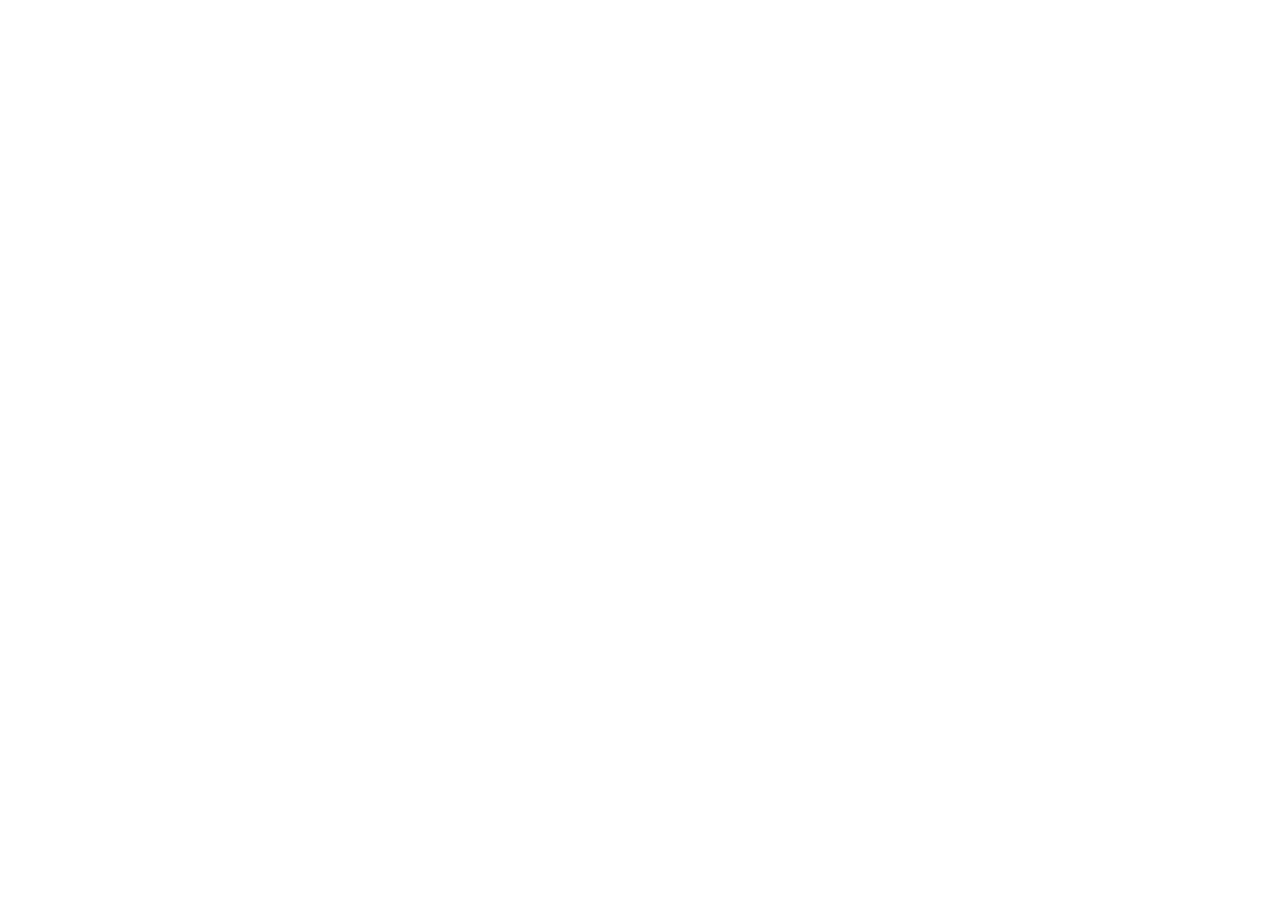
==== communication.html @ 15129159 "properly renamed" ====
<!doctype html>
<html lang="en">
  <head>
    <meta charset="utf-8">
    <meta name="viewport" content="width=device-width, initial-scale=1">
    <title>Computing in Communication</title>
    <link
      href="https://cdn.jsdelivr.net/npm/bootstrap@5.3.3/dist/css/bootstrap.min.css"
      rel="stylesheet"
      integrity="sha384-QWTKZyjpPEjISv5WaRU9OFeRpok6YctnYmDr5pNlyT2bRjXh0JMhjY6hW+ALEwIH"
      crossorigin="anonymous">
  </head>
  <body>
    <p>
        
    </p>


    <script
      src="https://cdn.jsdelivr.net/npm/bootstrap@5.3.3/dist/js/bootstrap.bundle.min.js"
      integrity="sha384-YvpcrYf0tY3lHB60NNkmXc5s9fDVZLESaAA55NDzOxhy9GkcIdslK1eN7N6jIeHz"
      crossorigin="anonymous"></script>
  </body>
</html>
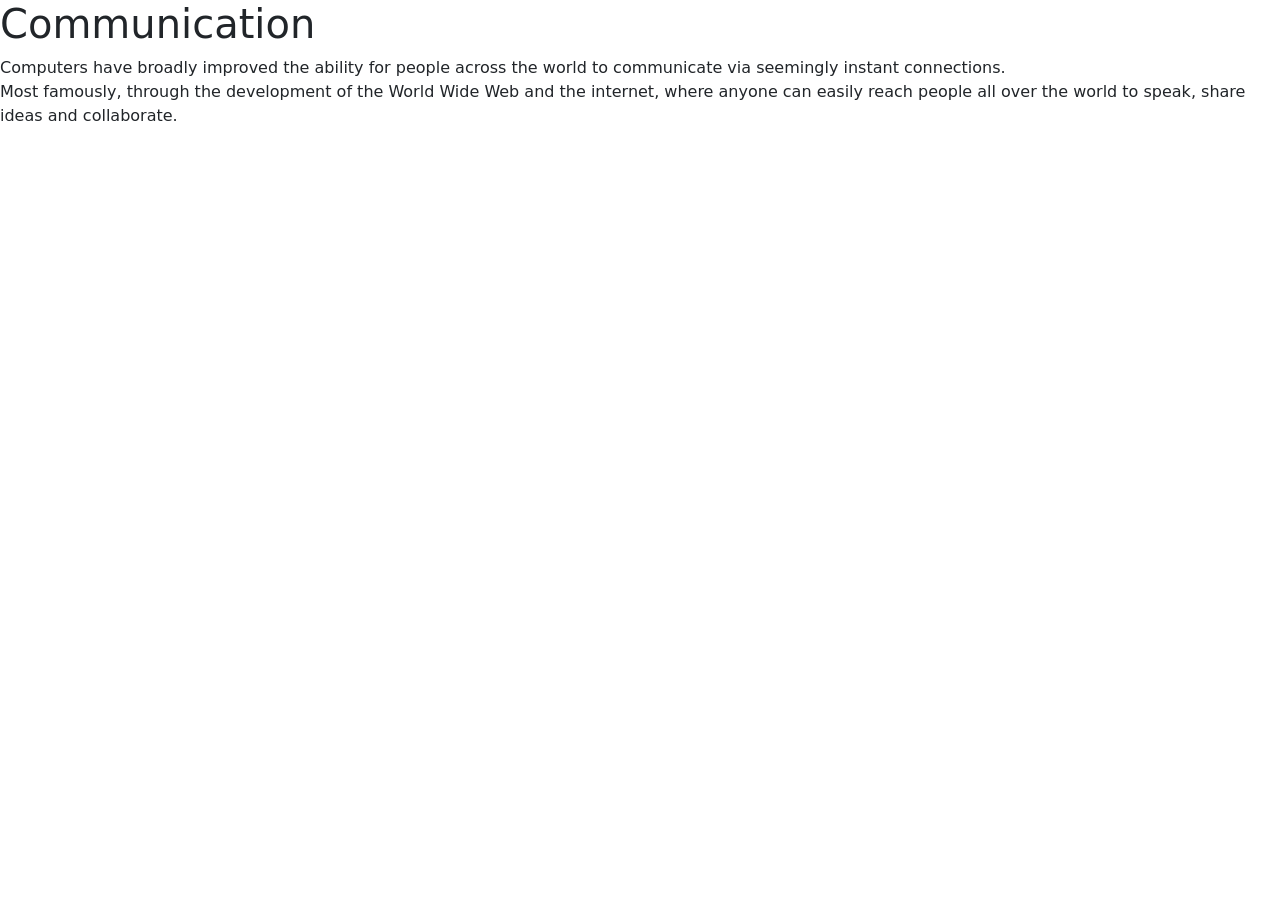
==== commit 9003e286: "added header/intro" ====
--- a/communication.html
+++ b/communication.html
@@ -11,9 +11,15 @@
       crossorigin="anonymous">
   </head>
   <body>
+    <h1>Communication</h1>
     <p>
+        Computers have broadly improved the ability for people across the world to communicate via seemingly instant connections. 
+        <br>Most famously, through the development of the World Wide Web and the internet, where anyone can easily reach people all over the world to speak, share ideas and collaborate.
         
     </p>
+    <ul>
+      
+    </ul>
 
 
     <script
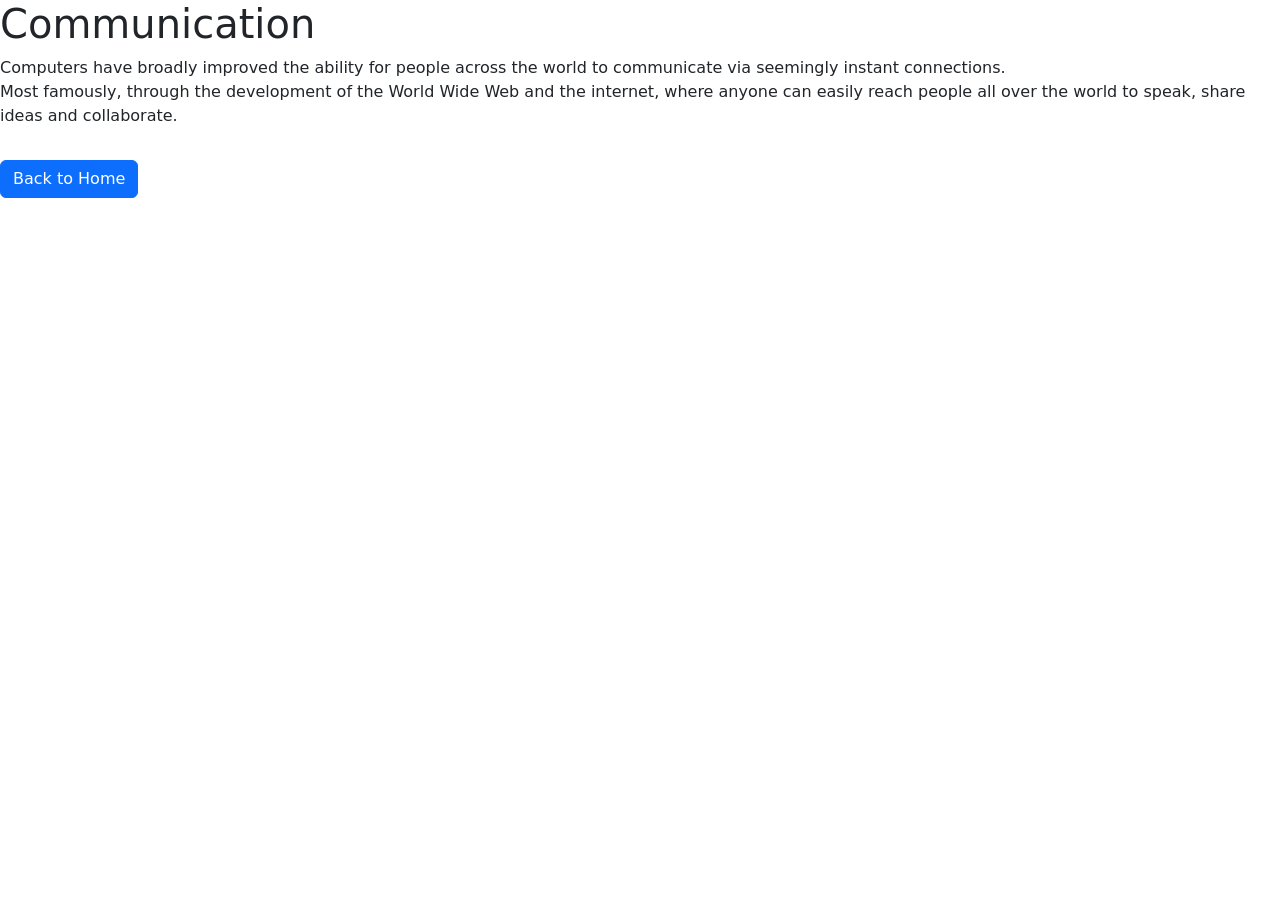
==== commit a357f0e9: "deleted copy and renamed comm page" ====
--- a/communication.html
+++ b/communication.html
@@ -26,5 +26,6 @@
       src="https://cdn.jsdelivr.net/npm/bootstrap@5.3.3/dist/js/bootstrap.bundle.min.js"
       integrity="sha384-YvpcrYf0tY3lHB60NNkmXc5s9fDVZLESaAA55NDzOxhy9GkcIdslK1eN7N6jIeHz"
       crossorigin="anonymous"></script>
+      <a href="Main.html" class="btn btn-primary mt-3">Back to Home</a>
   </body>
 </html>
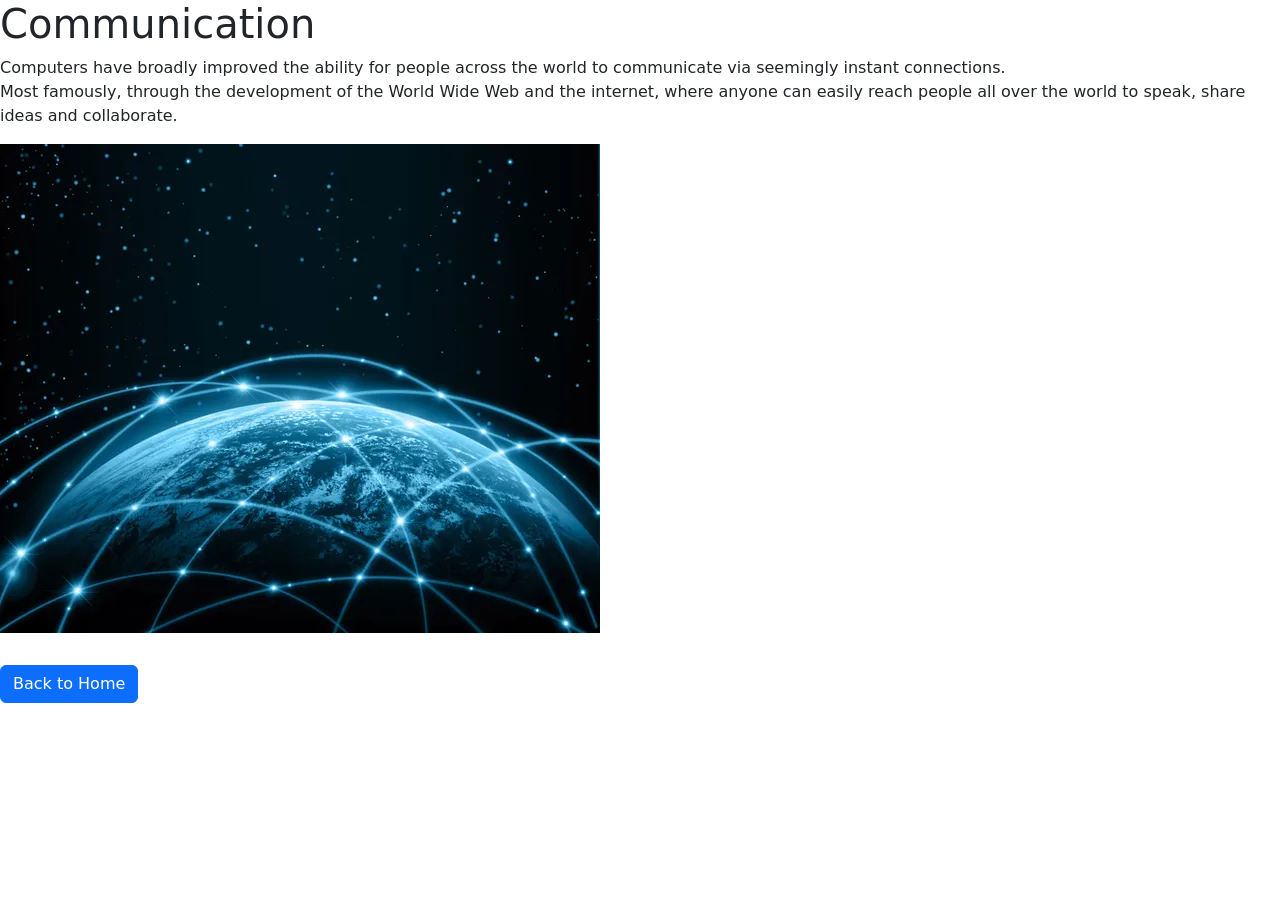
==== commit 5f03560a: "added internet photo" ====
--- a/communication.html
+++ b/communication.html
@@ -17,6 +17,7 @@
         <br>Most famously, through the development of the World Wide Web and the internet, where anyone can easily reach people all over the world to speak, share ideas and collaborate.
         
     </p>
+    <img src="globalCommunicationImage.webp" alt="Generic Internety Stock Photo">
     <ul>
       
     </ul>
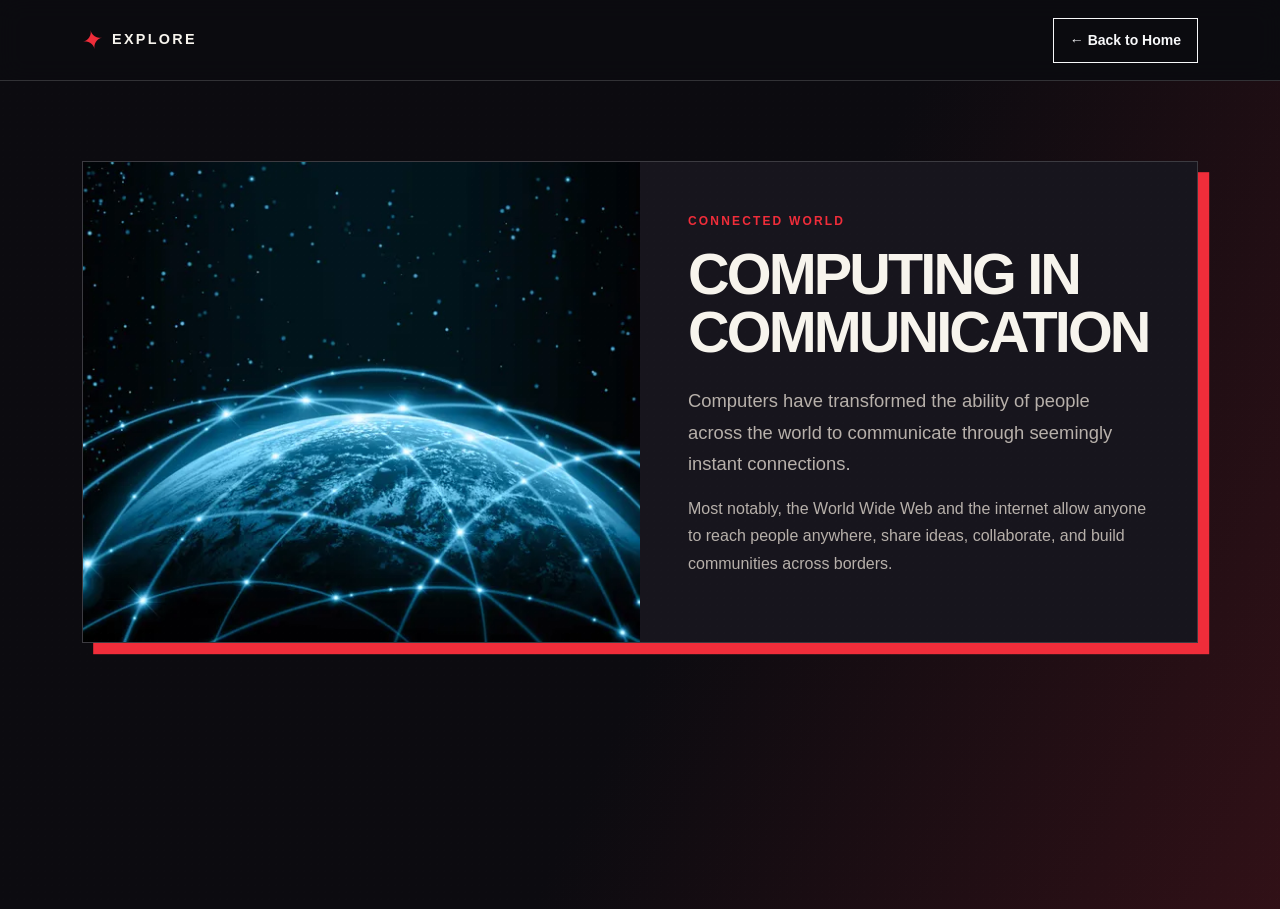
==== commit dfd20434: "Update main so it uses css file and healthcare is in the same format as main" ====
--- a/communication.html
+++ b/communication.html
@@ -1,32 +1,44 @@
-<!doctype html>
+<!DOCTYPE html>
 <html lang="en">
-  <head>
-    <meta charset="utf-8">
+<head>
+    <meta charset="UTF-8">
     <meta name="viewport" content="width=device-width, initial-scale=1">
+    <meta name="description" content="How computing has transformed global communication.">
     <title>Computing in Communication</title>
-    <link
-      href="https://cdn.jsdelivr.net/npm/bootstrap@5.3.3/dist/css/bootstrap.min.css"
-      rel="stylesheet"
-      integrity="sha384-QWTKZyjpPEjISv5WaRU9OFeRpok6YctnYmDr5pNlyT2bRjXh0JMhjY6hW+ALEwIH"
-      crossorigin="anonymous">
-  </head>
-  <body>
-    <h1>Communication</h1>
-    <p>
-        Computers have broadly improved the ability for people across the world to communicate via seemingly instant connections. 
-        <br>Most famously, through the development of the World Wide Web and the internet, where anyone can easily reach people all over the world to speak, share ideas and collaborate.
-        
-    </p>
-    <img src="globalCommunicationImage.webp" alt="Generic Internety Stock Photo">
-    <ul>
-      
-    </ul>
+    <link href="https://cdn.jsdelivr.net/npm/bootstrap@5.3.8/dist/css/bootstrap.min.css" rel="stylesheet">
+    <link href="Main.css" rel="stylesheet">
+</head>
+<body class="theme-night communication-page">
+    <nav class="site-nav navbar sticky-top" aria-label="Communication page navigation">
+        <div class="container py-2">
+            <a class="navbar-brand d-flex align-items-center" href="Main.html">
+                <span class="brand-mark" aria-hidden="true">✦</span>
+                <span class="brand-name fw-bold">Explore</span>
+            </a>
+            <a class="btn btn-outline-light btn-sm" href="Main.html">← Back to Home</a>
+        </div>
+    </nav>
 
+    <main class="communication-main">
+        <div class="container py-5">
+            <article class="communication-card">
+                <div class="row g-0 align-items-stretch">
+                    <div class="col-lg-6">
+                        <img src="globalCommunicationImage.webp" class="communication-image" alt="People communicating around the world">
+                    </div>
+                    <div class="col-lg-6 d-flex align-items-center">
+                        <div class="communication-copy p-4 p-md-5">
+                            <p class="eyebrow mb-3">Connected world</p>
+                            <h1>Computing in Communication</h1>
+                            <p class="communication-lead">Computers have transformed the ability of people across the world to communicate through seemingly instant connections.</p>
+                            <p>Most notably, the World Wide Web and the internet allow anyone to reach people anywhere, share ideas, collaborate, and build communities across borders.</p>
+                        </div>
+                    </div>
+                </div>
+            </article>
+        </div>
+    </main>
 
-    <script
-      src="https://cdn.jsdelivr.net/npm/bootstrap@5.3.3/dist/js/bootstrap.bundle.min.js"
-      integrity="sha384-YvpcrYf0tY3lHB60NNkmXc5s9fDVZLESaAA55NDzOxhy9GkcIdslK1eN7N6jIeHz"
-      crossorigin="anonymous"></script>
-      <a href="Main.html" class="btn btn-primary mt-3">Back to Home</a>
-  </body>
+    <script src="https://cdn.jsdelivr.net/npm/bootstrap@5.3.8/dist/js/bootstrap.bundle.min.js"></script>
+</body>
 </html>
--- a/Main.css
+++ b/Main.css
@@ -0,0 +1,300 @@
+:root {
+    --ink: #f7f4ed;
+    --muted: #b7b0aa;
+    --primary: #f02d3a;
+    --background: #0c0b10;
+    --panel: #17151d;
+    --border: rgba(255, 255, 255, 0.16);
+    --accent: #f02d3a;
+    --accent-soft: rgba(240, 45, 58, 0.16);
+}
+
+body {
+    background: var(--background);
+    color: var(--ink);
+    font-family: "Arial Narrow", Arial, Helvetica, sans-serif;
+    overflow-x: hidden;
+    transition: background 0.8s ease, color 0.8s ease;
+}
+
+body::before {
+    background-image: radial-gradient(rgba(255, 255, 255, 0.12) 1px, transparent 1px);
+    background-size: 7px 7px;
+    content: "";
+    inset: 0;
+    opacity: 0.08;
+    pointer-events: none;
+    position: fixed;
+    z-index: 10;
+}
+
+body.theme-archive {
+    --background: #11151a;
+    --panel: #1b2227;
+    --accent: #36d1c4;
+    --accent-soft: rgba(54, 209, 196, 0.15);
+}
+
+body.theme-reckoning {
+    --background: #210d13;
+    --panel: #2b1119;
+    --accent: #ff6b35;
+    --accent-soft: rgba(255, 107, 53, 0.15);
+}
+
+.site-nav {
+    background: rgba(12, 11, 16, 0.82);
+    border-bottom: 1px solid var(--border);
+    backdrop-filter: blur(12px);
+    transition: background 0.8s ease;
+    z-index: 20;
+}
+
+.brand-mark {
+    color: var(--accent);
+    font-size: 1.6rem;
+    margin-right: 0.5rem;
+    transform: rotate(-12deg);
+    transition: color 0.8s ease;
+}
+
+.brand-name {
+    color: var(--ink);
+    font-size: 0.9rem;
+    letter-spacing: 0.16em;
+    text-transform: uppercase;
+}
+
+.hero {
+    background: linear-gradient(115deg, var(--background) 0%, var(--background) 55%, var(--accent-soft) 100%);
+    min-height: 82vh;
+    padding: 7rem 0 6rem;
+    position: relative;
+    transition: background 0.8s ease;
+}
+
+.hero::after {
+    border: 1px solid var(--accent);
+    content: "";
+    height: 24rem;
+    opacity: 0.35;
+    position: absolute;
+    right: -9rem;
+    top: 8rem;
+    transform: rotate(38deg);
+    width: 24rem;
+}
+
+.eyebrow {
+    color: var(--accent);
+    font-size: 0.75rem;
+    font-weight: 700;
+    letter-spacing: 0.18em;
+    text-transform: uppercase;
+    transition: color 0.8s ease;
+}
+
+.hero h1 {
+    font-size: clamp(3.2rem, 8vw, 7rem);
+    font-weight: 900;
+    letter-spacing: -0.08em;
+    line-height: 0.88;
+    max-width: 48rem;
+    text-transform: uppercase;
+}
+
+.hero-copy {
+    color: var(--muted);
+    font-size: 1.05rem;
+    line-height: 1.7;
+    max-width: 36rem;
+}
+
+.btn-primary {
+    background: var(--accent);
+    border-color: var(--accent);
+    color: #0c0b10;
+    font-weight: 800;
+    text-transform: uppercase;
+}
+
+.btn-primary:hover,
+.btn-primary:focus {
+    background: var(--ink);
+    border-color: var(--ink);
+    color: #0c0b10;
+}
+
+.btn {
+    border-radius: 0;
+    font-weight: 600;
+    padding: 0.7rem 1rem;
+    transition: background 0.3s ease, color 0.3s ease, border-color 0.3s ease;
+}
+
+.intro-panel {
+    background: var(--panel);
+    border: 1px solid var(--border);
+    box-shadow: 0.7rem 0.7rem 0 var(--accent);
+    color: var(--ink);
+    min-height: 20rem;
+    padding: 2.2rem;
+    position: relative;
+    transform: rotate(2deg);
+    transition: background 0.8s ease, box-shadow 0.8s ease;
+}
+
+.panel-icon {
+    color: var(--accent);
+    font-size: 2rem;
+    margin-bottom: 4rem;
+}
+
+.resources {
+    background: var(--background);
+    padding: 7rem 0 8rem;
+    transition: background 0.8s ease;
+}
+
+.section-heading {
+    font-size: clamp(2rem, 4vw, 3.4rem);
+    font-weight: 900;
+    letter-spacing: -0.06em;
+    text-transform: uppercase;
+}
+
+.resource-card {
+    background: var(--panel);
+    border: 1px solid var(--border);
+    border-radius: 0;
+    height: 100%;
+    padding: 1.5rem;
+    position: relative;
+    transition: background 0.8s ease, border-color 0.3s ease, transform 0.3s ease;
+}
+
+.resource-card:hover {
+    border-color: var(--accent);
+    transform: translate(-4px, -4px) rotate(-1deg);
+}
+
+.resource-icon {
+    color: var(--accent);
+    font-size: 1.5rem;
+    margin-bottom: 1.25rem;
+}
+
+.resource-card h3 {
+    font-size: 1.25rem;
+    font-weight: 700;
+    text-transform: uppercase;
+}
+
+.resource-card p {
+    color: var(--muted);
+    line-height: 1.6;
+}
+
+.resource-link {
+    color: var(--accent);
+    font-weight: 600;
+    text-decoration: none;
+    text-transform: uppercase;
+}
+
+.resource-link:hover {
+    color: var(--ink);
+    text-decoration: underline;
+}
+
+footer {
+    background: var(--panel);
+    border-top: 1px solid var(--border);
+    color: var(--muted);
+    transition: background 0.8s ease;
+}
+
+/* Shared article pages */
+.article-main,
+.communication-main {
+    background: linear-gradient(115deg, var(--background) 0%, var(--background) 55%, var(--accent-soft) 100%);
+    min-height: calc(100vh - 72px);
+}
+
+.article-card,
+.communication-card {
+    background: var(--panel);
+    border: 1px solid var(--border);
+    box-shadow: 0.7rem 0.7rem 0 var(--accent);
+    margin: 2rem auto;
+    overflow: hidden;
+}
+
+.article-copy,
+.communication-copy {
+    min-width: 0;
+    width: 100%;
+}
+
+.article-image,
+.communication-image {
+    display: block;
+    min-height: 30rem;
+    object-fit: cover;
+    width: 100%;
+}
+
+.article-copy h1,
+.communication-copy h1 {
+    font-size: clamp(2.25rem, 4.5vw, 4.5rem);
+    font-weight: 900;
+    letter-spacing: -0.05em;
+    line-height: 1;
+    margin-bottom: 1.5rem;
+    overflow-wrap: anywhere;
+    text-transform: uppercase;
+}
+
+.article-copy p:not(.eyebrow),
+.communication-copy p:not(.eyebrow) {
+    color: var(--muted);
+    line-height: 1.7;
+}
+
+.article-copy .article-lead,
+.communication-copy .communication-lead {
+    color: var(--ink);
+    font-size: 1.15rem;
+}
+
+@media (max-width: 767.98px) {
+    .hero {
+        min-height: auto;
+        padding: 5rem 0 4rem;
+    }
+
+    .intro-panel {
+        margin-top: 1rem;
+        min-height: 15rem;
+    }
+
+    .panel-icon {
+        margin-bottom: 2rem;
+    }
+
+    .article-card,
+    .communication-card {
+        margin-top: 0;
+    }
+
+    .article-image,
+    .communication-image {
+        height: 16rem;
+        min-height: 0;
+    }
+
+    .article-copy,
+    .communication-copy {
+        padding: 2rem !important;
+    }
+}
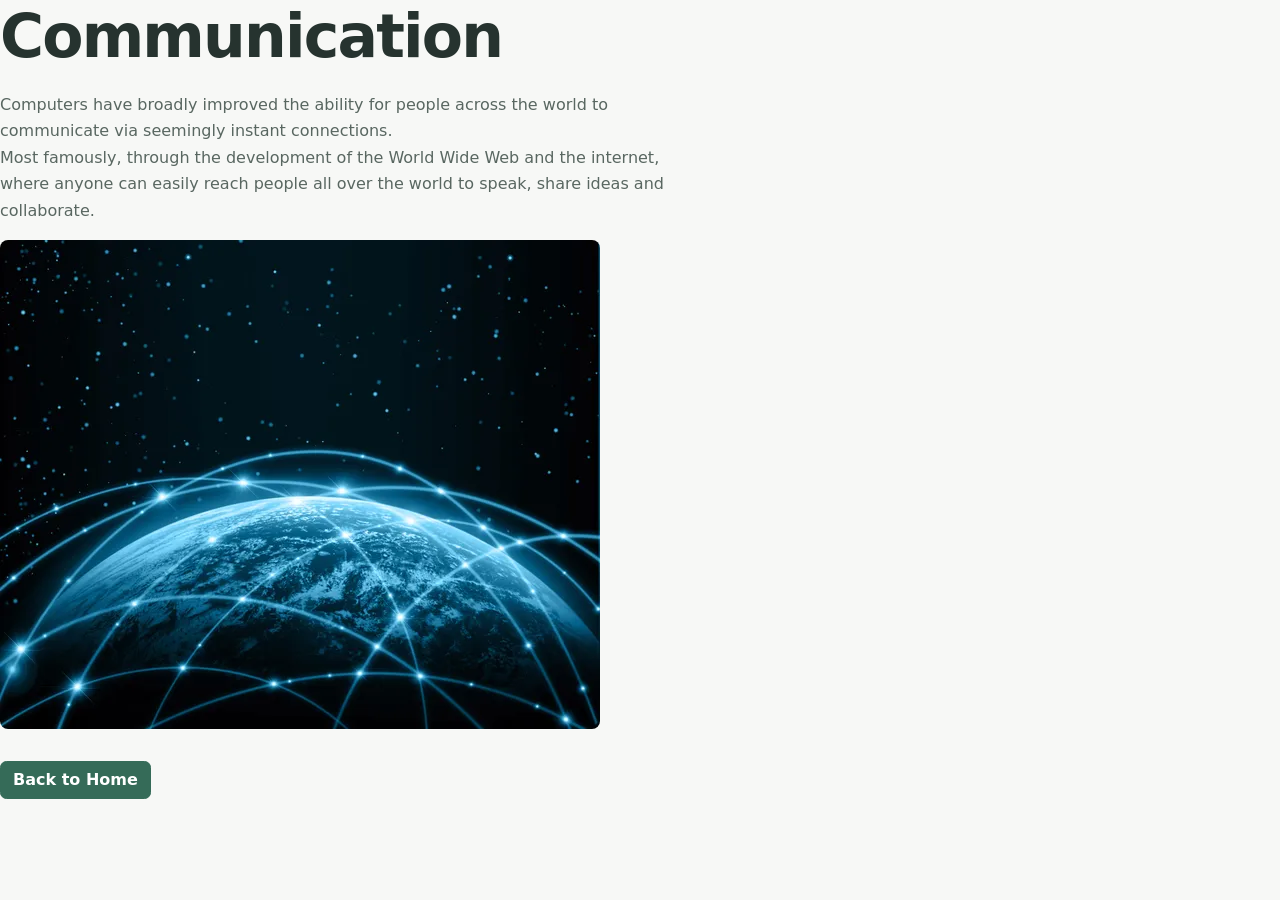
==== commit f3c4690e: "added stylesheet and linked to communication" ====
--- a/communication.html
+++ b/communication.html
@@ -1,44 +1,33 @@
-<!DOCTYPE html>
+<!doctype html>
 <html lang="en">
-<head>
-    <meta charset="UTF-8">
+  <head>
+    <meta charset="utf-8">
     <meta name="viewport" content="width=device-width, initial-scale=1">
-    <meta name="description" content="How computing has transformed global communication.">
     <title>Computing in Communication</title>
-    <link href="https://cdn.jsdelivr.net/npm/bootstrap@5.3.8/dist/css/bootstrap.min.css" rel="stylesheet">
-    <link href="Main.css" rel="stylesheet">
-</head>
-<body class="theme-night communication-page">
-    <nav class="site-nav navbar sticky-top" aria-label="Communication page navigation">
-        <div class="container py-2">
-            <a class="navbar-brand d-flex align-items-center" href="Main.html">
-                <span class="brand-mark" aria-hidden="true">✦</span>
-                <span class="brand-name fw-bold">Explore</span>
-            </a>
-            <a class="btn btn-outline-light btn-sm" href="Main.html">← Back to Home</a>
-        </div>
-    </nav>
+    <link
+      href="https://cdn.jsdelivr.net/npm/bootstrap@5.3.3/dist/css/bootstrap.min.css"
+      rel="stylesheet"
+      integrity="sha384-QWTKZyjpPEjISv5WaRU9OFeRpok6YctnYmDr5pNlyT2bRjXh0JMhjY6hW+ALEwIH"
+      crossorigin="anonymous">
+    <link href="stylesheet.css" rel="stylesheet">
+  </head>
+  <body>
+    <h1>Communication</h1>
+    <p>
+        Computers have broadly improved the ability for people across the world to communicate via seemingly instant connections. 
+        <br>Most famously, through the development of the World Wide Web and the internet, where anyone can easily reach people all over the world to speak, share ideas and collaborate.
+        
+    </p>
+    <img src="globalCommunicationImage.webp" alt="Generic Internety Stock Photo">
+    <ul>
+      
+    </ul>
 
-    <main class="communication-main">
-        <div class="container py-5">
-            <article class="communication-card">
-                <div class="row g-0 align-items-stretch">
-                    <div class="col-lg-6">
-                        <img src="globalCommunicationImage.webp" class="communication-image" alt="People communicating around the world">
-                    </div>
-                    <div class="col-lg-6 d-flex align-items-center">
-                        <div class="communication-copy p-4 p-md-5">
-                            <p class="eyebrow mb-3">Connected world</p>
-                            <h1>Computing in Communication</h1>
-                            <p class="communication-lead">Computers have transformed the ability of people across the world to communicate through seemingly instant connections.</p>
-                            <p>Most notably, the World Wide Web and the internet allow anyone to reach people anywhere, share ideas, collaborate, and build communities across borders.</p>
-                        </div>
-                    </div>
-                </div>
-            </article>
-        </div>
-    </main>
 
-    <script src="https://cdn.jsdelivr.net/npm/bootstrap@5.3.8/dist/js/bootstrap.bundle.min.js"></script>
-</body>
+    <script
+      src="https://cdn.jsdelivr.net/npm/bootstrap@5.3.3/dist/js/bootstrap.bundle.min.js"
+      integrity="sha384-YvpcrYf0tY3lHB60NNkmXc5s9fDVZLESaAA55NDzOxhy9GkcIdslK1eN7N6jIeHz"
+      crossorigin="anonymous"></script>
+      <a href="Main.html" class="btn btn-primary mt-3">Back to Home</a>
+  </body>
 </html>
--- a/stylesheet.css
+++ b/stylesheet.css
@@ -0,0 +1,167 @@
+:root {
+    --color-text: #26332f;
+    --color-muted: #596761;
+    --color-background: #f7f8f6;
+    --color-surface: #ffffff;
+    --color-border: #dce3df;
+    --color-accent: #356b58;
+    --color-accent-hover: #285543;
+}
+
+body {
+    min-height: 100vh;
+    background: var(--color-background);
+    color: var(--color-text);
+    font-family: system-ui, -apple-system, "Segoe UI", sans-serif;
+    line-height: 1.65;
+}
+
+main.container {
+    max-width: 70rem;
+    padding-top: 3rem;
+    padding-bottom: 3rem;
+}
+
+h1,
+h2,
+h3 {
+    color: var(--color-text);
+    font-weight: 650;
+    letter-spacing: -0.03em;
+    line-height: 1.2;
+}
+
+h1 {
+    max-width: 20ch;
+    margin-bottom: 1.25rem;
+    font-size: clamp(2.25rem, 5vw, 3.75rem);
+}
+
+h2 {
+    margin: 2rem 0 1rem;
+    font-size: clamp(1.5rem, 3vw, 2rem);
+}
+
+p {
+    max-width: 68ch;
+    color: var(--color-muted);
+}
+
+a {
+    color: var(--color-accent);
+}
+
+a:hover {
+    color: var(--color-accent-hover);
+}
+
+a:focus-visible,
+button:focus-visible {
+    outline: 3px solid #8aaf9e;
+    outline-offset: 3px;
+}
+
+.topic-list {
+    display: grid;
+    grid-template-columns: repeat(auto-fit, minmax(min(100%, 15rem), 1fr));
+    gap: 1rem;
+    margin: 2rem 0 0;
+    padding: 0;
+    list-style: none;
+}
+
+.topic-list li {
+    padding: 1.25rem;
+    border: 1px solid var(--color-border);
+    border-radius: 0.75rem;
+    background: var(--color-surface);
+}
+
+.topic-list a {
+    font-size: 1.1rem;
+    font-weight: 600;
+    text-decoration: none;
+}
+
+.topic-list a:hover {
+    text-decoration: underline;
+    text-underline-offset: 0.2em;
+}
+
+.btn {
+    border-radius: 0.4rem;
+    font-weight: 600;
+}
+
+.btn-primary {
+    --bs-btn-bg: var(--color-accent);
+    --bs-btn-border-color: var(--color-accent);
+    --bs-btn-hover-bg: var(--color-accent-hover);
+    --bs-btn-hover-border-color: var(--color-accent-hover);
+    --bs-btn-active-bg: var(--color-accent-hover);
+    --bs-btn-active-border-color: var(--color-accent-hover);
+}
+
+.btn-outline-primary {
+    --bs-btn-color: var(--color-accent);
+    --bs-btn-border-color: var(--color-accent);
+    --bs-btn-hover-bg: var(--color-accent);
+    --bs-btn-hover-border-color: var(--color-accent);
+}
+
+.card {
+    border: 1px solid var(--color-border);
+    border-radius: 0.75rem;
+    background: var(--color-surface);
+    box-shadow: 0 0.5rem 1.5rem rgb(38 51 47 / 6%) !important;
+}
+
+.healthcare-card {
+    max-width: 60rem;
+    overflow: hidden;
+}
+
+.healthcare-image {
+    width: 100%;
+    height: 100%;
+    min-height: 20rem;
+    object-fit: cover;
+}
+
+.accent-line {
+    width: 3rem;
+    height: 0.2rem;
+    border-radius: 1rem;
+    background: var(--color-accent);
+}
+
+.text-primary {
+    color: var(--color-accent) !important;
+}
+
+.text-secondary {
+    color: var(--color-muted) !important;
+}
+
+img {
+    max-width: 100%;
+    height: auto;
+    border-radius: 0.5rem;
+}
+
+.table {
+    --bs-table-color: var(--color-text);
+    --bs-table-bg: transparent;
+    --bs-table-border-color: var(--color-border);
+}
+
+@media (max-width: 575.98px) {
+    main.container {
+        padding-top: 2rem;
+        padding-bottom: 2rem;
+    }
+
+    .healthcare-image {
+        min-height: 14rem;
+    }
+}
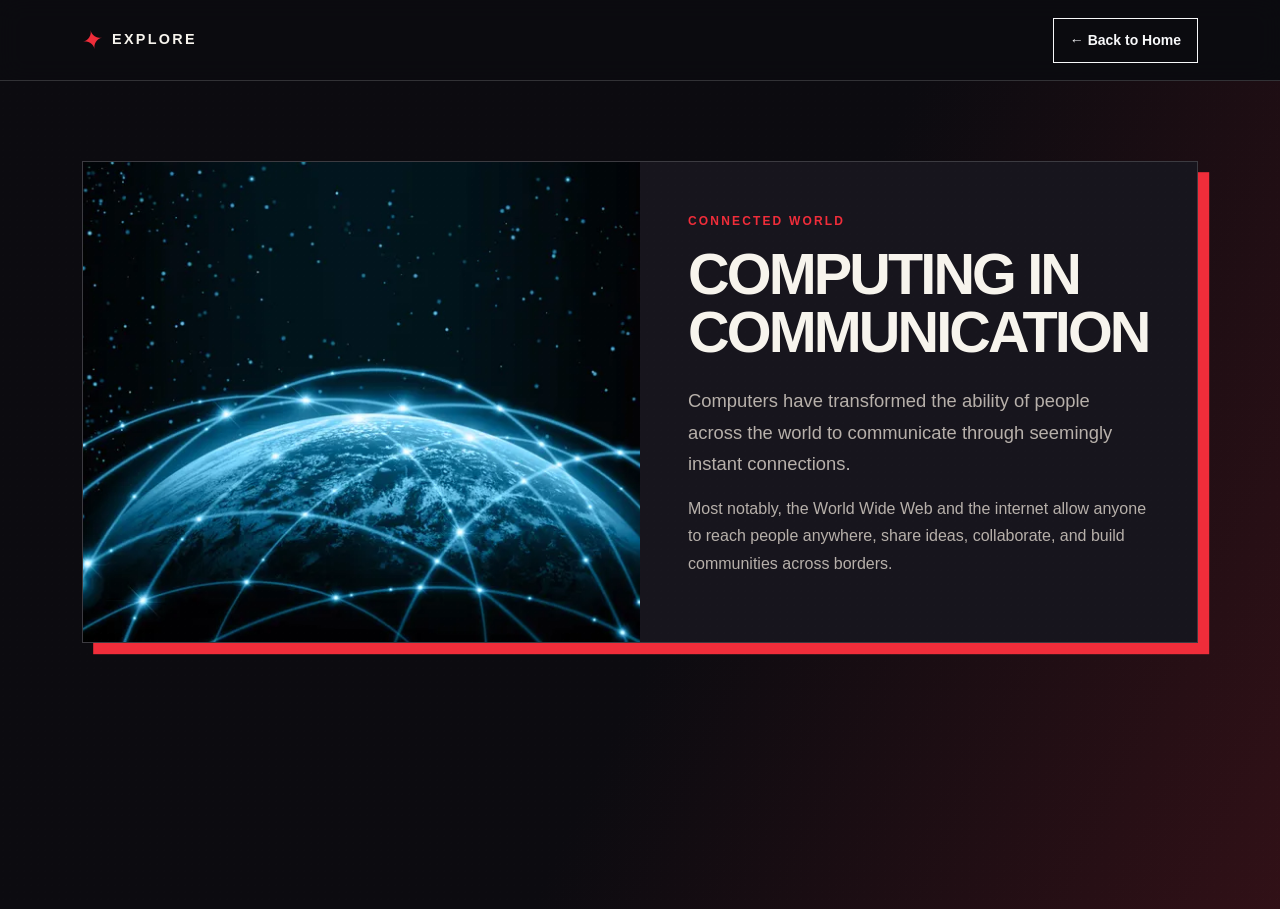
==== commit fb8df5ba: "Merge branch 'main' of github.com:danddidoos/git-collaboration" ====
--- a/communication.html
+++ b/communication.html
@@ -1,33 +1,44 @@
-<!doctype html>
+<!DOCTYPE html>
 <html lang="en">
-  <head>
-    <meta charset="utf-8">
+<head>
+    <meta charset="UTF-8">
     <meta name="viewport" content="width=device-width, initial-scale=1">
+    <meta name="description" content="How computing has transformed global communication.">
     <title>Computing in Communication</title>
-    <link
-      href="https://cdn.jsdelivr.net/npm/bootstrap@5.3.3/dist/css/bootstrap.min.css"
-      rel="stylesheet"
-      integrity="sha384-QWTKZyjpPEjISv5WaRU9OFeRpok6YctnYmDr5pNlyT2bRjXh0JMhjY6hW+ALEwIH"
-      crossorigin="anonymous">
-    <link href="stylesheet.css" rel="stylesheet">
-  </head>
-  <body>
-    <h1>Communication</h1>
-    <p>
-        Computers have broadly improved the ability for people across the world to communicate via seemingly instant connections. 
-        <br>Most famously, through the development of the World Wide Web and the internet, where anyone can easily reach people all over the world to speak, share ideas and collaborate.
-        
-    </p>
-    <img src="globalCommunicationImage.webp" alt="Generic Internety Stock Photo">
-    <ul>
-      
-    </ul>
+    <link href="https://cdn.jsdelivr.net/npm/bootstrap@5.3.8/dist/css/bootstrap.min.css" rel="stylesheet">
+    <link href="Main.css" rel="stylesheet">
+</head>
+<body class="theme-night communication-page">
+    <nav class="site-nav navbar sticky-top" aria-label="Communication page navigation">
+        <div class="container py-2">
+            <a class="navbar-brand d-flex align-items-center" href="Main.html">
+                <span class="brand-mark" aria-hidden="true">✦</span>
+                <span class="brand-name fw-bold">Explore</span>
+            </a>
+            <a class="btn btn-outline-light btn-sm" href="Main.html">← Back to Home</a>
+        </div>
+    </nav>
 
+    <main class="communication-main">
+        <div class="container py-5">
+            <article class="communication-card">
+                <div class="row g-0 align-items-stretch">
+                    <div class="col-lg-6">
+                        <img src="globalCommunicationImage.webp" class="communication-image" alt="People communicating around the world">
+                    </div>
+                    <div class="col-lg-6 d-flex align-items-center">
+                        <div class="communication-copy p-4 p-md-5">
+                            <p class="eyebrow mb-3">Connected world</p>
+                            <h1>Computing in Communication</h1>
+                            <p class="communication-lead">Computers have transformed the ability of people across the world to communicate through seemingly instant connections.</p>
+                            <p>Most notably, the World Wide Web and the internet allow anyone to reach people anywhere, share ideas, collaborate, and build communities across borders.</p>
+                        </div>
+                    </div>
+                </div>
+            </article>
+        </div>
+    </main>
 
-    <script
-      src="https://cdn.jsdelivr.net/npm/bootstrap@5.3.3/dist/js/bootstrap.bundle.min.js"
-      integrity="sha384-YvpcrYf0tY3lHB60NNkmXc5s9fDVZLESaAA55NDzOxhy9GkcIdslK1eN7N6jIeHz"
-      crossorigin="anonymous"></script>
-      <a href="Main.html" class="btn btn-primary mt-3">Back to Home</a>
-  </body>
+    <script src="https://cdn.jsdelivr.net/npm/bootstrap@5.3.8/dist/js/bootstrap.bundle.min.js"></script>
+</body>
 </html>
--- a/Main.css
+++ b/Main.css
@@ -0,0 +1,300 @@
+:root {
+    --ink: #f7f4ed;
+    --muted: #b7b0aa;
+    --primary: #f02d3a;
+    --background: #0c0b10;
+    --panel: #17151d;
+    --border: rgba(255, 255, 255, 0.16);
+    --accent: #f02d3a;
+    --accent-soft: rgba(240, 45, 58, 0.16);
+}
+
+body {
+    background: var(--background);
+    color: var(--ink);
+    font-family: "Arial Narrow", Arial, Helvetica, sans-serif;
+    overflow-x: hidden;
+    transition: background 0.8s ease, color 0.8s ease;
+}
+
+body::before {
+    background-image: radial-gradient(rgba(255, 255, 255, 0.12) 1px, transparent 1px);
+    background-size: 7px 7px;
+    content: "";
+    inset: 0;
+    opacity: 0.08;
+    pointer-events: none;
+    position: fixed;
+    z-index: 10;
+}
+
+body.theme-archive {
+    --background: #11151a;
+    --panel: #1b2227;
+    --accent: #36d1c4;
+    --accent-soft: rgba(54, 209, 196, 0.15);
+}
+
+body.theme-reckoning {
+    --background: #210d13;
+    --panel: #2b1119;
+    --accent: #ff6b35;
+    --accent-soft: rgba(255, 107, 53, 0.15);
+}
+
+.site-nav {
+    background: rgba(12, 11, 16, 0.82);
+    border-bottom: 1px solid var(--border);
+    backdrop-filter: blur(12px);
+    transition: background 0.8s ease;
+    z-index: 20;
+}
+
+.brand-mark {
+    color: var(--accent);
+    font-size: 1.6rem;
+    margin-right: 0.5rem;
+    transform: rotate(-12deg);
+    transition: color 0.8s ease;
+}
+
+.brand-name {
+    color: var(--ink);
+    font-size: 0.9rem;
+    letter-spacing: 0.16em;
+    text-transform: uppercase;
+}
+
+.hero {
+    background: linear-gradient(115deg, var(--background) 0%, var(--background) 55%, var(--accent-soft) 100%);
+    min-height: 82vh;
+    padding: 7rem 0 6rem;
+    position: relative;
+    transition: background 0.8s ease;
+}
+
+.hero::after {
+    border: 1px solid var(--accent);
+    content: "";
+    height: 24rem;
+    opacity: 0.35;
+    position: absolute;
+    right: -9rem;
+    top: 8rem;
+    transform: rotate(38deg);
+    width: 24rem;
+}
+
+.eyebrow {
+    color: var(--accent);
+    font-size: 0.75rem;
+    font-weight: 700;
+    letter-spacing: 0.18em;
+    text-transform: uppercase;
+    transition: color 0.8s ease;
+}
+
+.hero h1 {
+    font-size: clamp(3.2rem, 8vw, 7rem);
+    font-weight: 900;
+    letter-spacing: -0.08em;
+    line-height: 0.88;
+    max-width: 48rem;
+    text-transform: uppercase;
+}
+
+.hero-copy {
+    color: var(--muted);
+    font-size: 1.05rem;
+    line-height: 1.7;
+    max-width: 36rem;
+}
+
+.btn-primary {
+    background: var(--accent);
+    border-color: var(--accent);
+    color: #0c0b10;
+    font-weight: 800;
+    text-transform: uppercase;
+}
+
+.btn-primary:hover,
+.btn-primary:focus {
+    background: var(--ink);
+    border-color: var(--ink);
+    color: #0c0b10;
+}
+
+.btn {
+    border-radius: 0;
+    font-weight: 600;
+    padding: 0.7rem 1rem;
+    transition: background 0.3s ease, color 0.3s ease, border-color 0.3s ease;
+}
+
+.intro-panel {
+    background: var(--panel);
+    border: 1px solid var(--border);
+    box-shadow: 0.7rem 0.7rem 0 var(--accent);
+    color: var(--ink);
+    min-height: 20rem;
+    padding: 2.2rem;
+    position: relative;
+    transform: rotate(2deg);
+    transition: background 0.8s ease, box-shadow 0.8s ease;
+}
+
+.panel-icon {
+    color: var(--accent);
+    font-size: 2rem;
+    margin-bottom: 4rem;
+}
+
+.resources {
+    background: var(--background);
+    padding: 7rem 0 8rem;
+    transition: background 0.8s ease;
+}
+
+.section-heading {
+    font-size: clamp(2rem, 4vw, 3.4rem);
+    font-weight: 900;
+    letter-spacing: -0.06em;
+    text-transform: uppercase;
+}
+
+.resource-card {
+    background: var(--panel);
+    border: 1px solid var(--border);
+    border-radius: 0;
+    height: 100%;
+    padding: 1.5rem;
+    position: relative;
+    transition: background 0.8s ease, border-color 0.3s ease, transform 0.3s ease;
+}
+
+.resource-card:hover {
+    border-color: var(--accent);
+    transform: translate(-4px, -4px) rotate(-1deg);
+}
+
+.resource-icon {
+    color: var(--accent);
+    font-size: 1.5rem;
+    margin-bottom: 1.25rem;
+}
+
+.resource-card h3 {
+    font-size: 1.25rem;
+    font-weight: 700;
+    text-transform: uppercase;
+}
+
+.resource-card p {
+    color: var(--muted);
+    line-height: 1.6;
+}
+
+.resource-link {
+    color: var(--accent);
+    font-weight: 600;
+    text-decoration: none;
+    text-transform: uppercase;
+}
+
+.resource-link:hover {
+    color: var(--ink);
+    text-decoration: underline;
+}
+
+footer {
+    background: var(--panel);
+    border-top: 1px solid var(--border);
+    color: var(--muted);
+    transition: background 0.8s ease;
+}
+
+/* Shared article pages */
+.article-main,
+.communication-main {
+    background: linear-gradient(115deg, var(--background) 0%, var(--background) 55%, var(--accent-soft) 100%);
+    min-height: calc(100vh - 72px);
+}
+
+.article-card,
+.communication-card {
+    background: var(--panel);
+    border: 1px solid var(--border);
+    box-shadow: 0.7rem 0.7rem 0 var(--accent);
+    margin: 2rem auto;
+    overflow: hidden;
+}
+
+.article-copy,
+.communication-copy {
+    min-width: 0;
+    width: 100%;
+}
+
+.article-image,
+.communication-image {
+    display: block;
+    min-height: 30rem;
+    object-fit: cover;
+    width: 100%;
+}
+
+.article-copy h1,
+.communication-copy h1 {
+    font-size: clamp(2.25rem, 4.5vw, 4.5rem);
+    font-weight: 900;
+    letter-spacing: -0.05em;
+    line-height: 1;
+    margin-bottom: 1.5rem;
+    overflow-wrap: anywhere;
+    text-transform: uppercase;
+}
+
+.article-copy p:not(.eyebrow),
+.communication-copy p:not(.eyebrow) {
+    color: var(--muted);
+    line-height: 1.7;
+}
+
+.article-copy .article-lead,
+.communication-copy .communication-lead {
+    color: var(--ink);
+    font-size: 1.15rem;
+}
+
+@media (max-width: 767.98px) {
+    .hero {
+        min-height: auto;
+        padding: 5rem 0 4rem;
+    }
+
+    .intro-panel {
+        margin-top: 1rem;
+        min-height: 15rem;
+    }
+
+    .panel-icon {
+        margin-bottom: 2rem;
+    }
+
+    .article-card,
+    .communication-card {
+        margin-top: 0;
+    }
+
+    .article-image,
+    .communication-image {
+        height: 16rem;
+        min-height: 0;
+    }
+
+    .article-copy,
+    .communication-copy {
+        padding: 2rem !important;
+    }
+}
